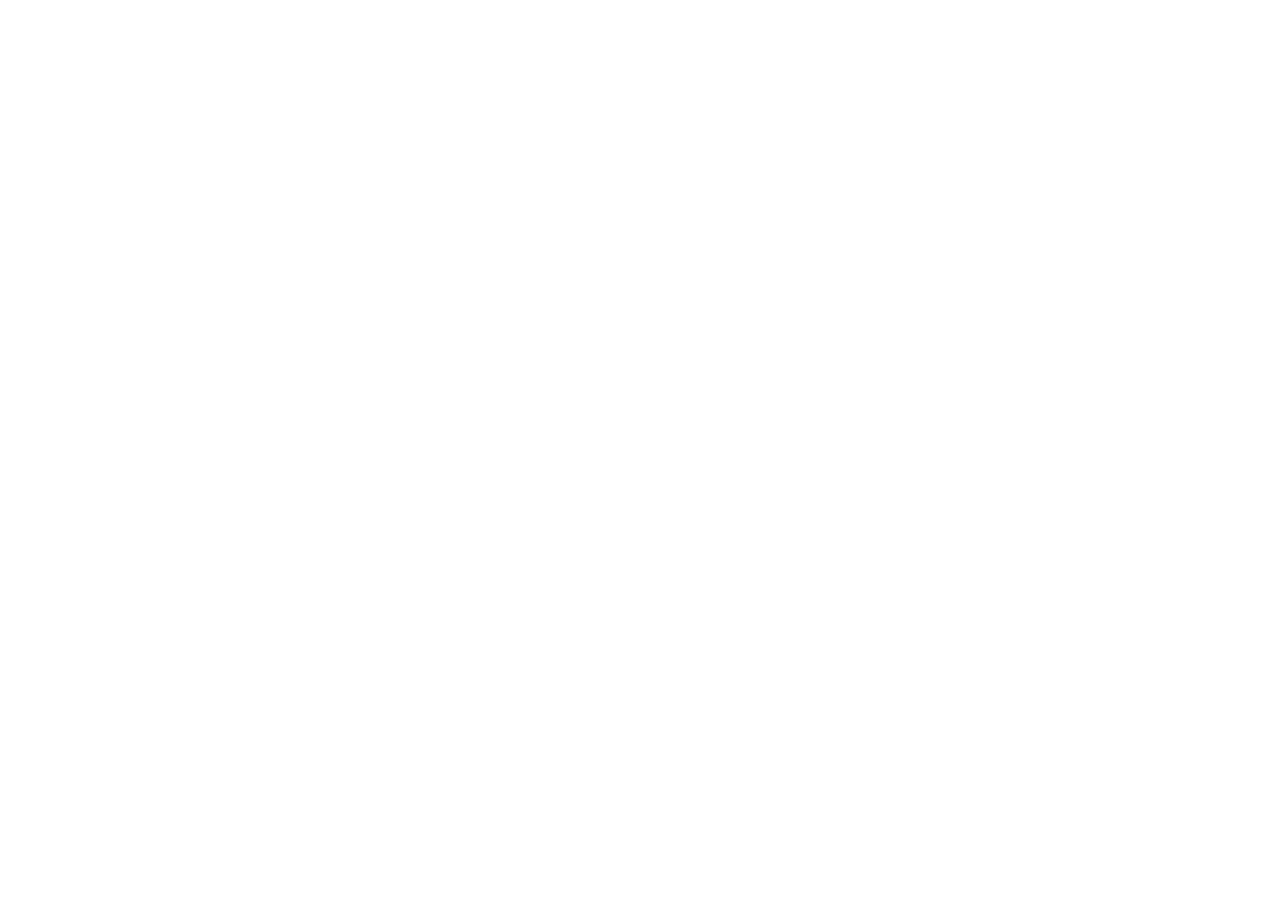
==== SpecRunner.html @ ae0814c8 "Create cards and deck" ====
<!DOCTYPE html>
<html>
<head>
  <meta http-equiv="Content-Type" content="text/html; charset=UTF-8">
  <title>Jasmine Spec Runner v2.0.0</title>

  <link rel="shortcut icon" type="image/png" href="lib/jasmine-2.0.0/jasmine_favicon.png">
  <link rel="stylesheet" type="text/css" href="lib/jasmine-2.0.0/jasmine.css">

  <script type="text/javascript" src="lib/jasmine-2.0.0/jasmine.js"></script>
  <script type="text/javascript" src="lib/jasmine-2.0.0/jasmine-html.js"></script>
  <script type="text/javascript" src="lib/jasmine-2.0.0/boot.js"></script>

  <!-- include source files here... -->
  <script src="src/RummyCard.js"></script>
  <script src="src/CardDeck.js"></script>

  <!-- include spec files here... -->
  <script src="spec/RummyCardSpec.js"></script>
  <script src="spec/CardDeckSpec.js"></script>

</head>

<body>
</body>
</html>
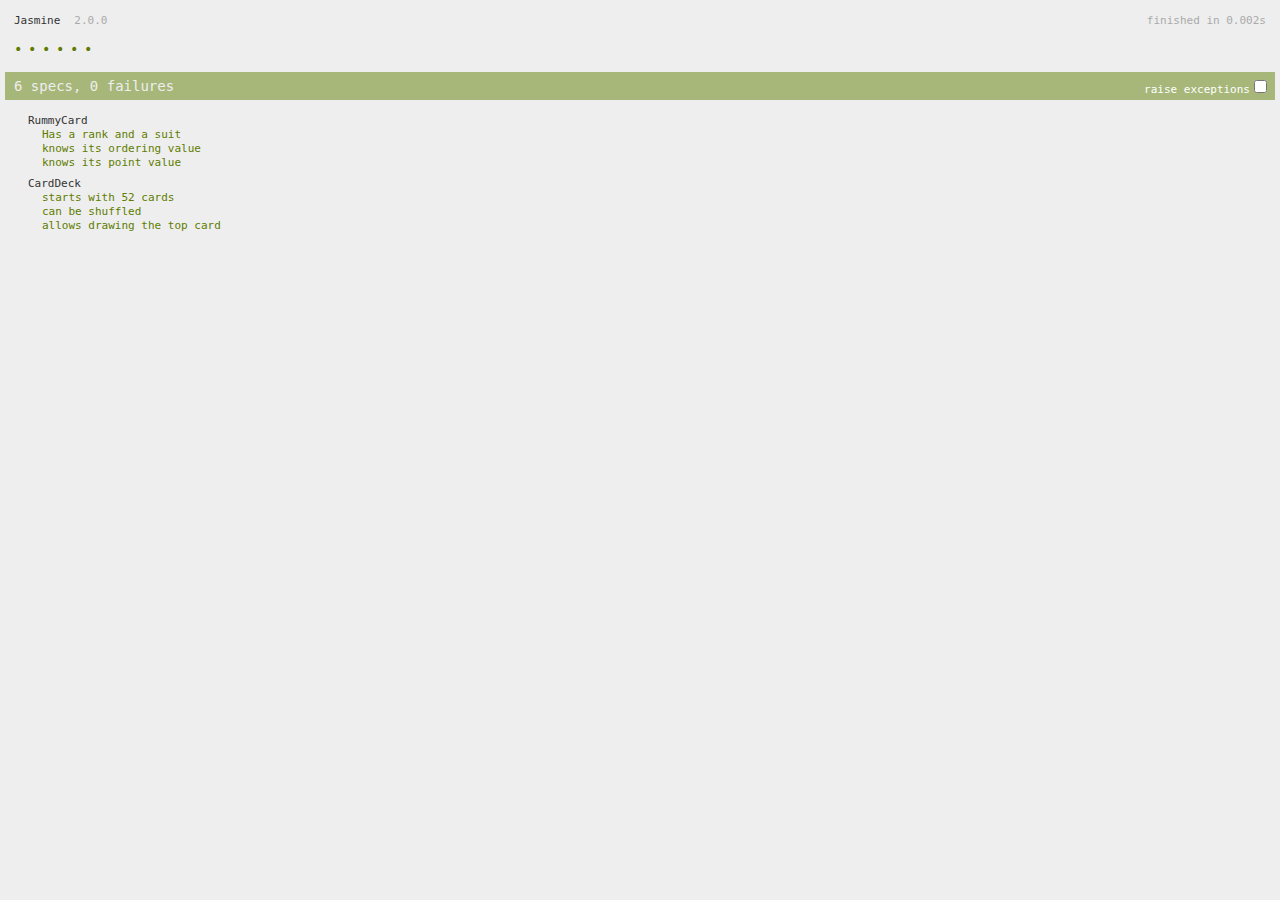
==== commit 64605570: "Add custom Jasmine matcher for checking kinds of objects" ====
--- a/SpecRunner.html
+++ b/SpecRunner.html
@@ -16,6 +16,7 @@
   <script src="src/CardDeck.js"></script>
 
   <!-- include spec files here... -->
+  <script src="spec/SpecHelper.js"></script>
   <script src="spec/RummyCardSpec.js"></script>
   <script src="spec/CardDeckSpec.js"></script>
 
--- a/lib/jasmine-2.0.0/jasmine.css
+++ b/lib/jasmine-2.0.0/jasmine.css
@@ -0,0 +1,55 @@
+body { background-color: #eeeeee; padding: 0; margin: 5px; overflow-y: scroll; }
+
+.html-reporter { font-size: 11px; font-family: Monaco, "Lucida Console", monospace; line-height: 14px; color: #333333; }
+.html-reporter a { text-decoration: none; }
+.html-reporter a:hover { text-decoration: underline; }
+.html-reporter p, .html-reporter h1, .html-reporter h2, .html-reporter h3, .html-reporter h4, .html-reporter h5, .html-reporter h6 { margin: 0; line-height: 14px; }
+.html-reporter .banner, .html-reporter .symbol-summary, .html-reporter .summary, .html-reporter .result-message, .html-reporter .spec .description, .html-reporter .spec-detail .description, .html-reporter .alert .bar, .html-reporter .stack-trace { padding-left: 9px; padding-right: 9px; }
+.html-reporter .banner .version { margin-left: 14px; }
+.html-reporter #jasmine_content { position: fixed; right: 100%; }
+.html-reporter .version { color: #aaaaaa; }
+.html-reporter .banner { margin-top: 14px; }
+.html-reporter .duration { color: #aaaaaa; float: right; }
+.html-reporter .symbol-summary { overflow: hidden; *zoom: 1; margin: 14px 0; }
+.html-reporter .symbol-summary li { display: inline-block; height: 8px; width: 14px; font-size: 16px; }
+.html-reporter .symbol-summary li.passed { font-size: 14px; }
+.html-reporter .symbol-summary li.passed:before { color: #5e7d00; content: "\02022"; }
+.html-reporter .symbol-summary li.failed { line-height: 9px; }
+.html-reporter .symbol-summary li.failed:before { color: #b03911; content: "x"; font-weight: bold; margin-left: -1px; }
+.html-reporter .symbol-summary li.disabled { font-size: 14px; }
+.html-reporter .symbol-summary li.disabled:before { color: #bababa; content: "\02022"; }
+.html-reporter .symbol-summary li.pending { line-height: 17px; }
+.html-reporter .symbol-summary li.pending:before { color: #ba9d37; content: "*"; }
+.html-reporter .exceptions { color: #fff; float: right; margin-top: 5px; margin-right: 5px; }
+.html-reporter .bar { line-height: 28px; font-size: 14px; display: block; color: #eee; }
+.html-reporter .bar.failed { background-color: #b03911; }
+.html-reporter .bar.passed { background-color: #a6b779; }
+.html-reporter .bar.skipped { background-color: #bababa; }
+.html-reporter .bar.menu { background-color: #fff; color: #aaaaaa; }
+.html-reporter .bar.menu a { color: #333333; }
+.html-reporter .bar a { color: white; }
+.html-reporter.spec-list .bar.menu.failure-list, .html-reporter.spec-list .results .failures { display: none; }
+.html-reporter.failure-list .bar.menu.spec-list, .html-reporter.failure-list .summary { display: none; }
+.html-reporter .running-alert { background-color: #666666; }
+.html-reporter .results { margin-top: 14px; }
+.html-reporter.showDetails .summaryMenuItem { font-weight: normal; text-decoration: inherit; }
+.html-reporter.showDetails .summaryMenuItem:hover { text-decoration: underline; }
+.html-reporter.showDetails .detailsMenuItem { font-weight: bold; text-decoration: underline; }
+.html-reporter.showDetails .summary { display: none; }
+.html-reporter.showDetails #details { display: block; }
+.html-reporter .summaryMenuItem { font-weight: bold; text-decoration: underline; }
+.html-reporter .summary { margin-top: 14px; }
+.html-reporter .summary ul { list-style-type: none; margin-left: 14px; padding-top: 0; padding-left: 0; }
+.html-reporter .summary ul.suite { margin-top: 7px; margin-bottom: 7px; }
+.html-reporter .summary li.passed a { color: #5e7d00; }
+.html-reporter .summary li.failed a { color: #b03911; }
+.html-reporter .summary li.pending a { color: #ba9d37; }
+.html-reporter .description + .suite { margin-top: 0; }
+.html-reporter .suite { margin-top: 14px; }
+.html-reporter .suite a { color: #333333; }
+.html-reporter .failures .spec-detail { margin-bottom: 28px; }
+.html-reporter .failures .spec-detail .description { background-color: #b03911; }
+.html-reporter .failures .spec-detail .description a { color: white; }
+.html-reporter .result-message { padding-top: 14px; color: #333333; white-space: pre; }
+.html-reporter .result-message span.result { display: block; }
+.html-reporter .stack-trace { margin: 5px 0 0 0; max-height: 224px; overflow: auto; line-height: 18px; color: #666666; border: 1px solid #ddd; background: white; white-space: pre; }
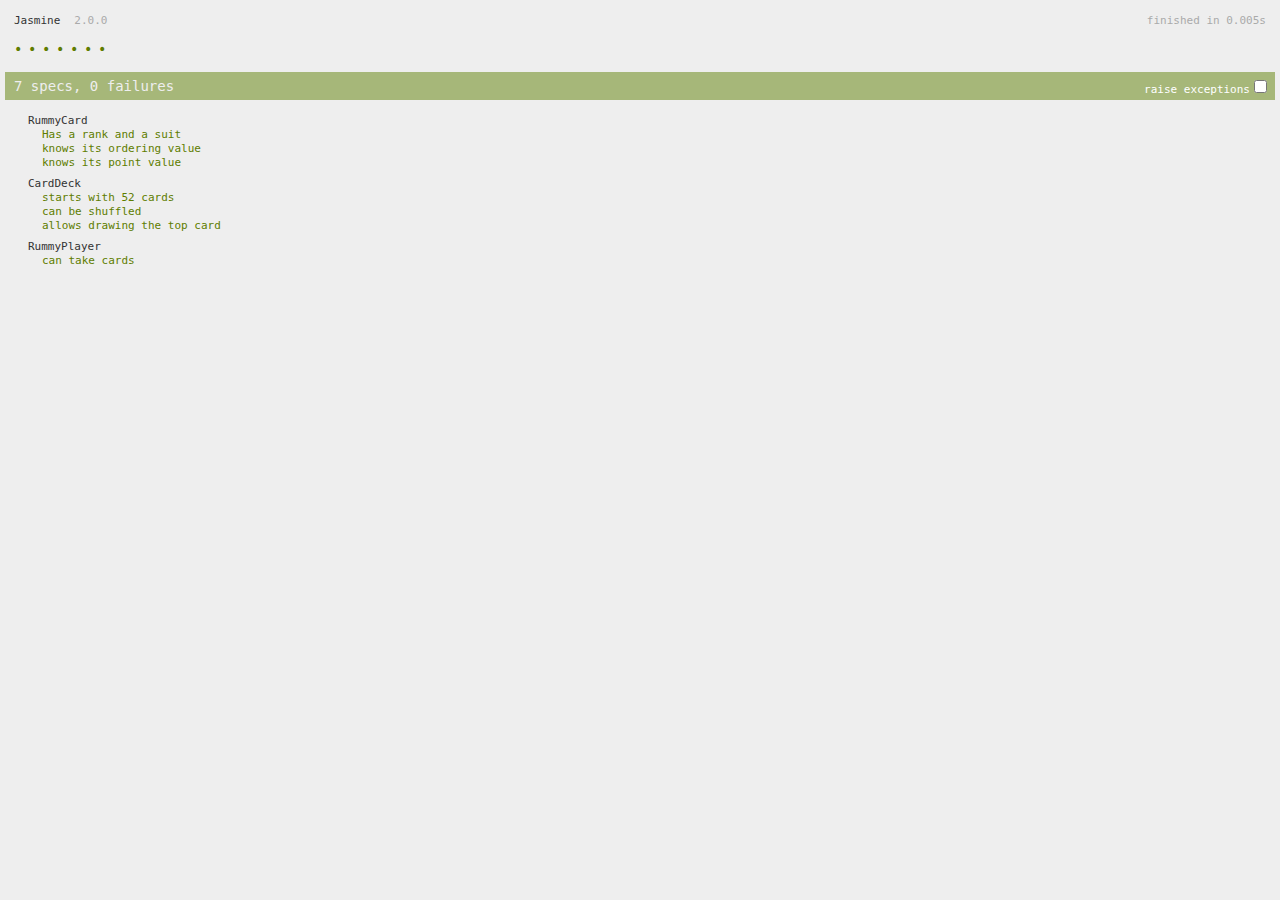
==== commit 4a119c64: "Create player object" ====
--- a/SpecRunner.html
+++ b/SpecRunner.html
@@ -14,11 +14,13 @@
   <!-- include source files here... -->
   <script src="src/RummyCard.js"></script>
   <script src="src/CardDeck.js"></script>
+  <script src="src/RummyPlayer.js"></script>
 
   <!-- include spec files here... -->
   <script src="spec/SpecHelper.js"></script>
   <script src="spec/RummyCardSpec.js"></script>
   <script src="spec/CardDeckSpec.js"></script>
+  <script src="spec/RummyPlayerSpec.js"></script>
 
 </head>
 
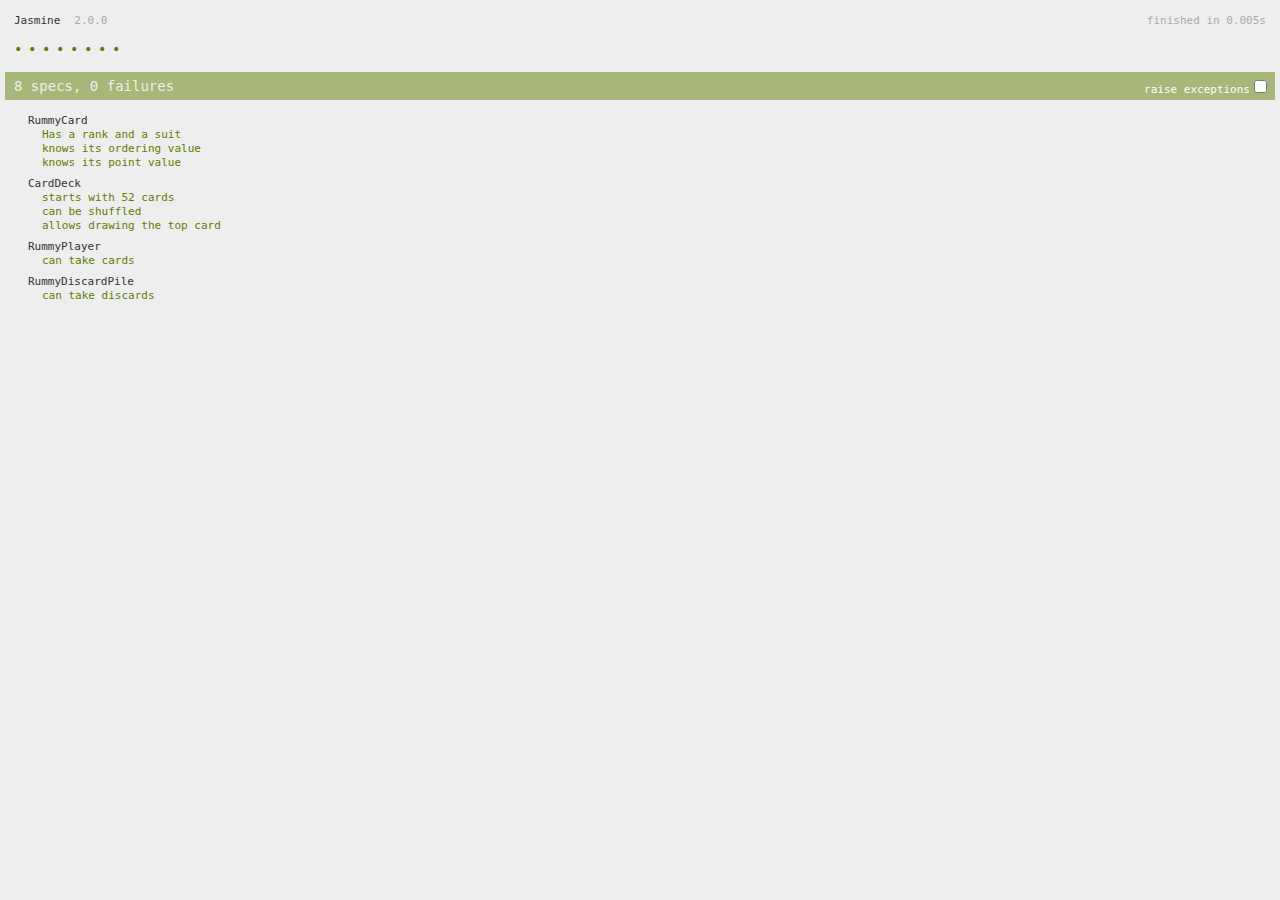
==== commit f886e07a: "Create discard pile" ====
--- a/SpecRunner.html
+++ b/SpecRunner.html
@@ -15,12 +15,14 @@
   <script src="src/RummyCard.js"></script>
   <script src="src/CardDeck.js"></script>
   <script src="src/RummyPlayer.js"></script>
+  <script src="src/RummyDiscardPile.js"></script>
 
   <!-- include spec files here... -->
   <script src="spec/SpecHelper.js"></script>
   <script src="spec/RummyCardSpec.js"></script>
   <script src="spec/CardDeckSpec.js"></script>
   <script src="spec/RummyPlayerSpec.js"></script>
+  <script src="spec/RummyDiscardPileSpec.js"></script>
 
 </head>
 
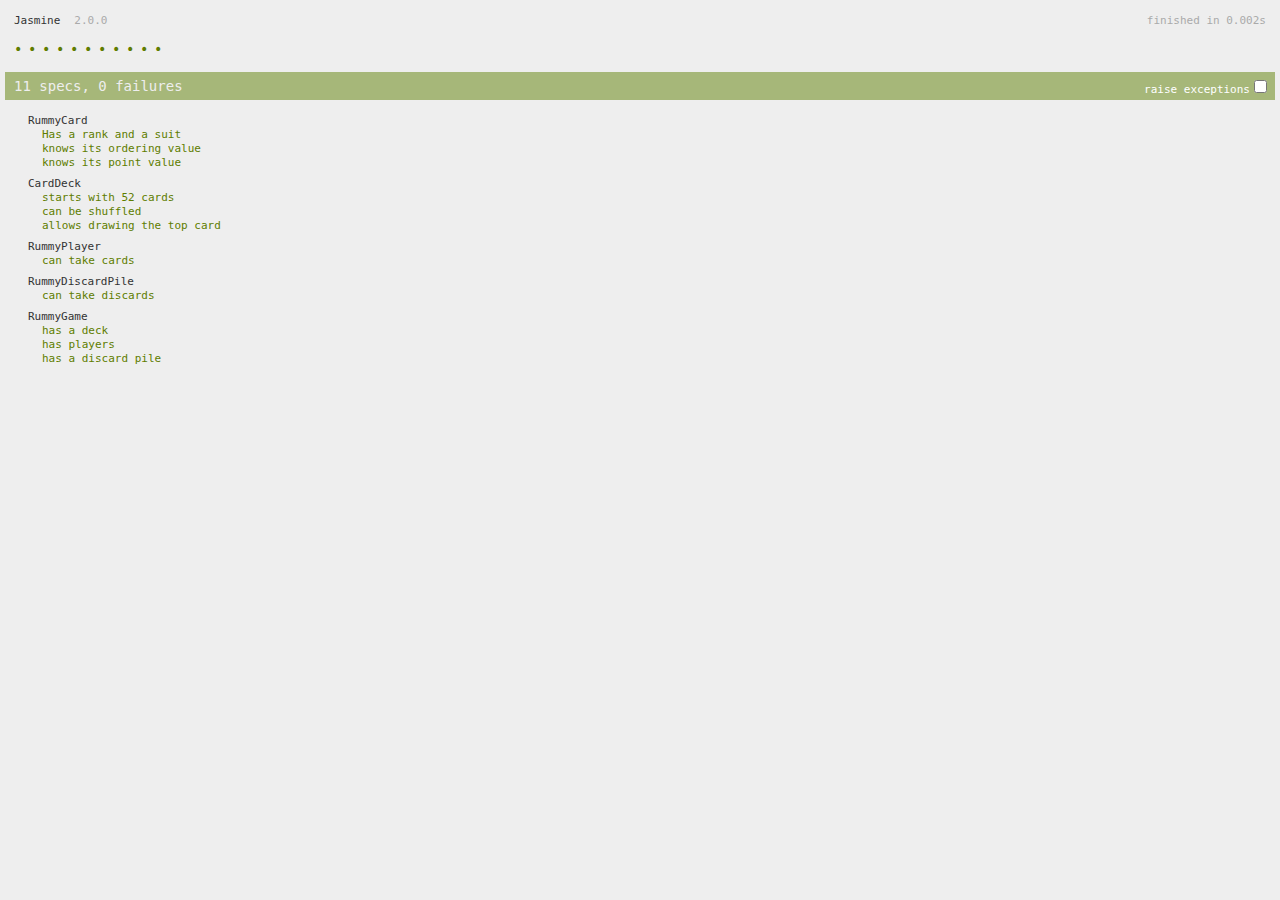
==== commit f9c85179: "Create game object" ====
--- a/SpecRunner.html
+++ b/SpecRunner.html
@@ -16,6 +16,7 @@
   <script src="src/CardDeck.js"></script>
   <script src="src/RummyPlayer.js"></script>
   <script src="src/RummyDiscardPile.js"></script>
+  <script src="src/RummyGame.js"></script>
 
   <!-- include spec files here... -->
   <script src="spec/SpecHelper.js"></script>
@@ -23,6 +24,7 @@
   <script src="spec/CardDeckSpec.js"></script>
   <script src="spec/RummyPlayerSpec.js"></script>
   <script src="spec/RummyDiscardPileSpec.js"></script>
+  <script src="spec/RummyGameSpec.js"></script>
 
 </head>
 
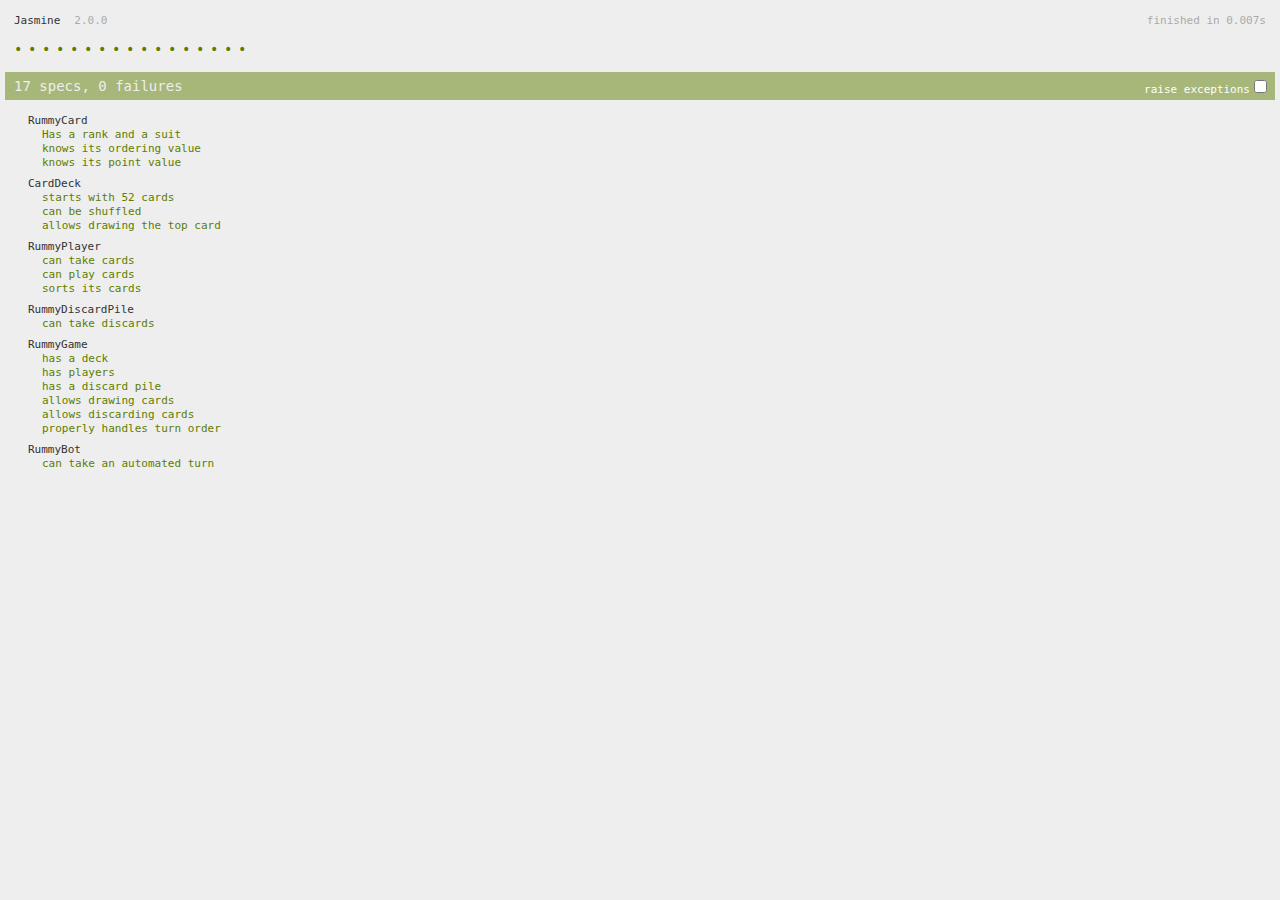
==== commit 7f29d493: "Create RummyBot" ====
--- a/SpecRunner.html
+++ b/SpecRunner.html
@@ -17,6 +17,7 @@
   <script src="src/RummyPlayer.js"></script>
   <script src="src/RummyDiscardPile.js"></script>
   <script src="src/RummyGame.js"></script>
+  <script src="src/RummyBot.js"></script>
 
   <!-- include spec files here... -->
   <script src="spec/SpecHelper.js"></script>
@@ -25,6 +26,7 @@
   <script src="spec/RummyPlayerSpec.js"></script>
   <script src="spec/RummyDiscardPileSpec.js"></script>
   <script src="spec/RummyGameSpec.js"></script>
+  <script src="spec/RummyBotSpec.js"></script>
 
 </head>
 
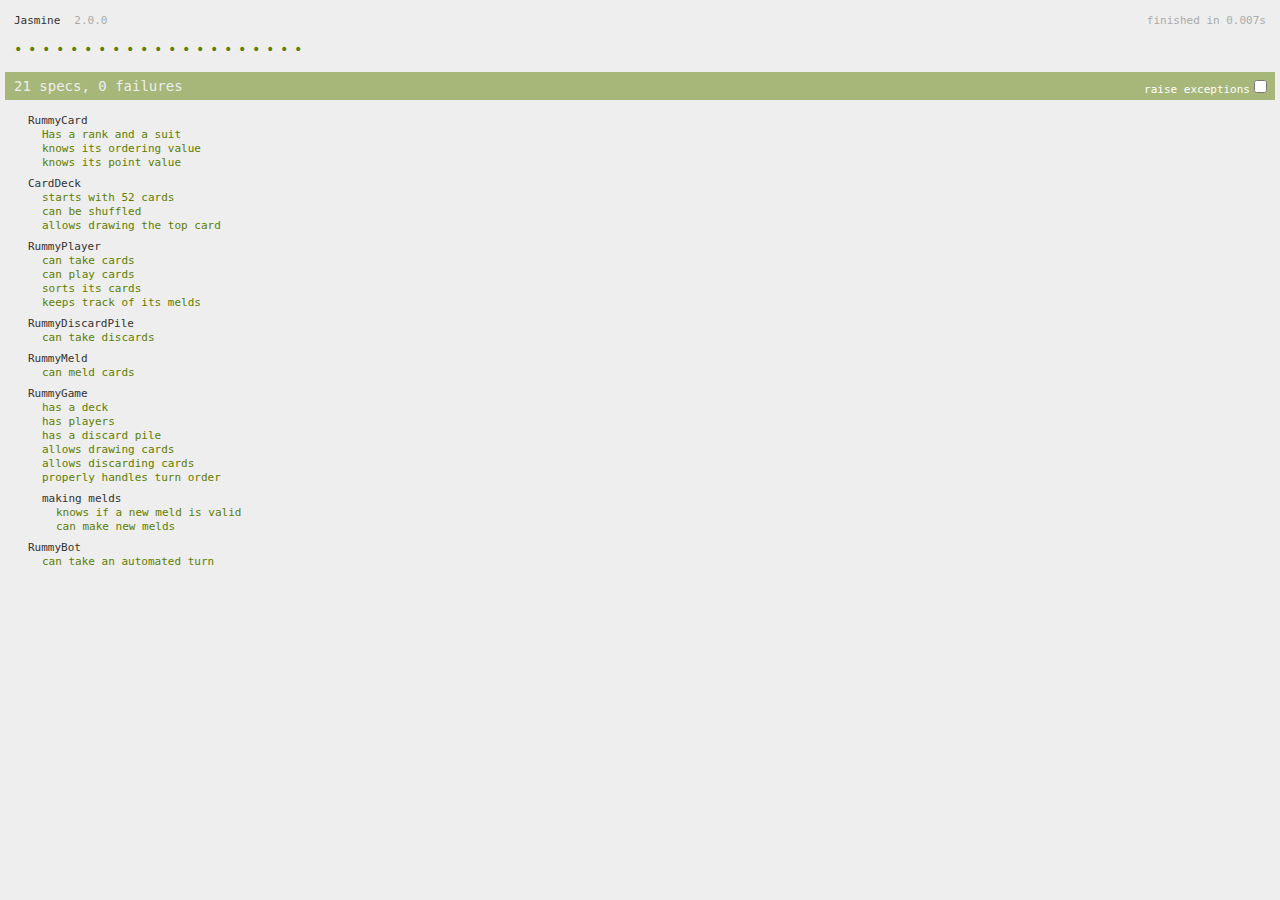
==== commit 82a5966e: "Allow making new melds" ====
--- a/SpecRunner.html
+++ b/SpecRunner.html
@@ -16,6 +16,7 @@
   <script src="src/CardDeck.js"></script>
   <script src="src/RummyPlayer.js"></script>
   <script src="src/RummyDiscardPile.js"></script>
+  <script src="src/RummyMeld.js"></script>
   <script src="src/RummyGame.js"></script>
   <script src="src/RummyBot.js"></script>
 
@@ -25,6 +26,7 @@
   <script src="spec/CardDeckSpec.js"></script>
   <script src="spec/RummyPlayerSpec.js"></script>
   <script src="spec/RummyDiscardPileSpec.js"></script>
+  <script src="spec/RummyMeldSpec.js"></script>
   <script src="spec/RummyGameSpec.js"></script>
   <script src="spec/RummyBotSpec.js"></script>
 
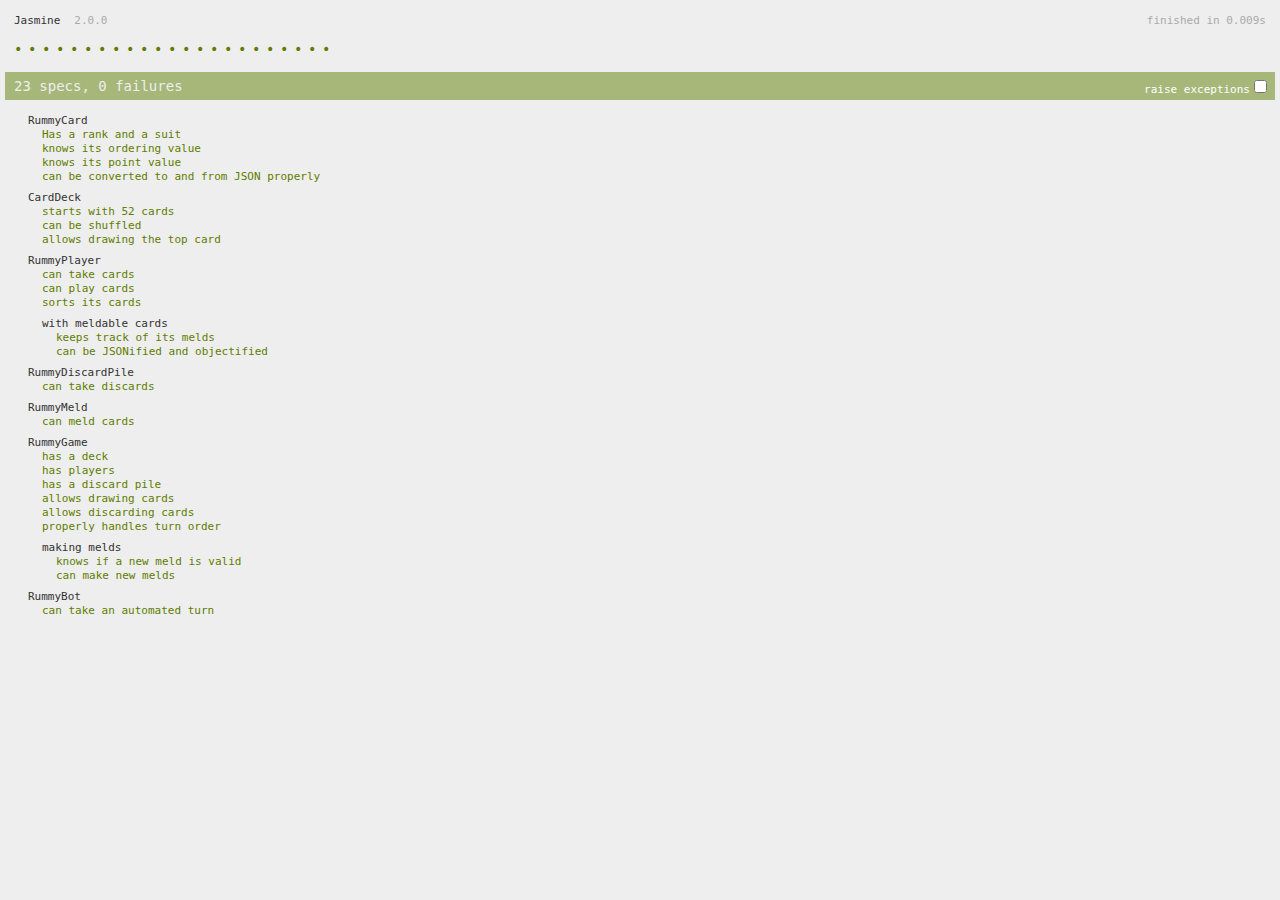
==== commit 1dd743b7: "Make objects convertable to and from JSON" ====
--- a/SpecRunner.html
+++ b/SpecRunner.html
@@ -12,6 +12,7 @@
   <script type="text/javascript" src="lib/jasmine-2.0.0/boot.js"></script>
 
   <!-- include source files here... -->
+  <script src="src/Object+JSON.js"></script>
   <script src="src/RummyCard.js"></script>
   <script src="src/CardDeck.js"></script>
   <script src="src/RummyPlayer.js"></script>
